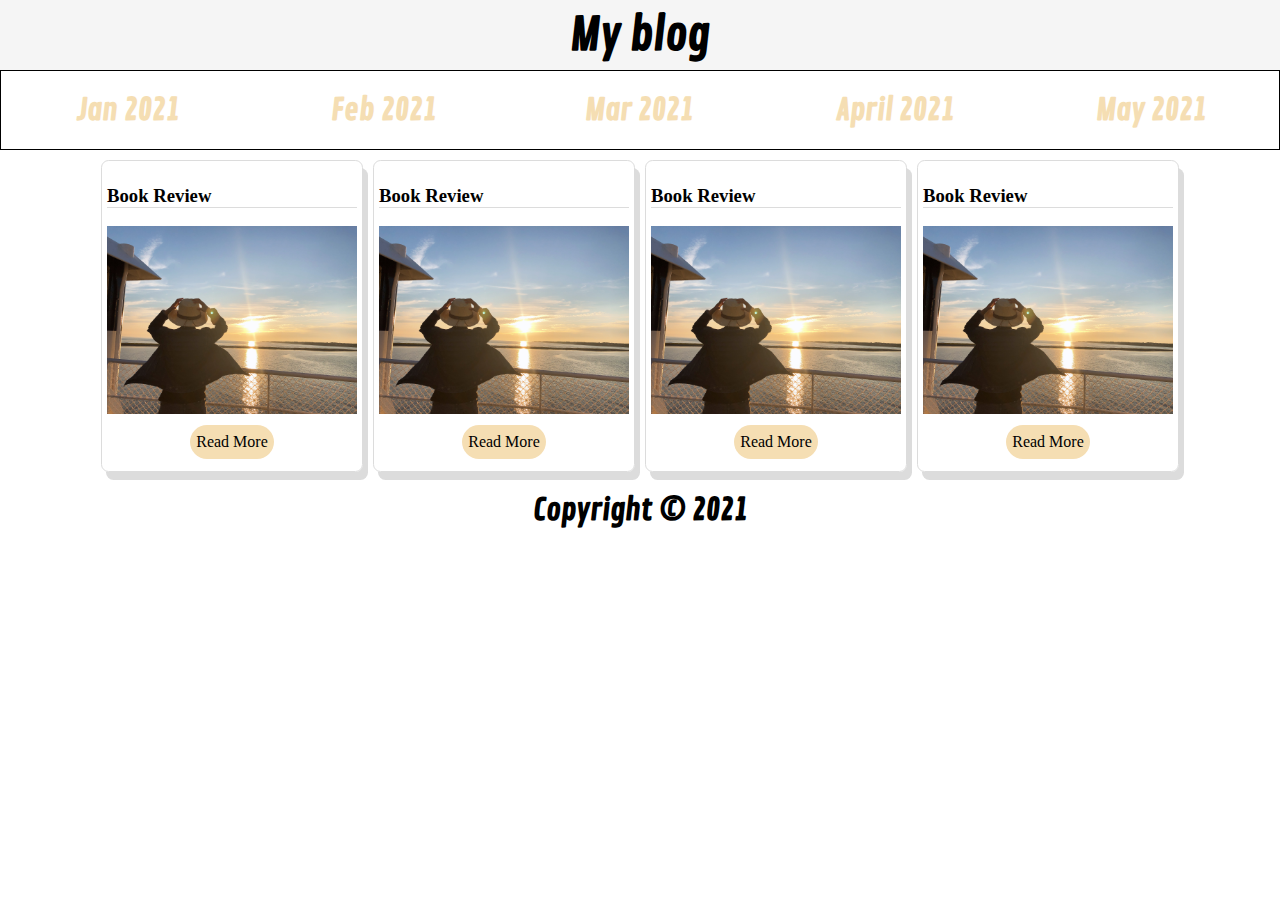
==== index.html @ 85d2d885 "made some changes" ====
<!DOCTYPE html>
<html>
    <head>
        <meta charset="utf-8">
        <meta name="description" content="Example">
        <meta name="viewport" content="width=device-width, initial-scale=1">
        
        <link rel="preconnect" href="https://fonts.gstatic.com">
        <link href="https://fonts.googleapis.com/css2?family=Contrail+One&display=swap" rel="stylesheet">
        <title>Personal Blog | Home </title>
        <link rel="stylesheet" href="CSS/main.css">
       
    </head>
    <body>
        <header>
            <nav>
                <h1><a href="index.html">My blog</a> </h1>
            </nav>
        </header>
        <main id='mainpage'>
            <aside>
                <!-- timeline -->
                <h6><a href="">Jan 2021</a></h6>
                <h6><a href="">Feb 2021</a></h6>
                <h6><a href="">Mar 2021</a></h6>
                <h6><a href="">April 2021</a></h6>
                <h6><a href="">May 2021</a></h6>
            </aside>
            <section id="index" >
                <div class="blogbox">
                    <h3>Book Review</h3>
                    <img src="./images/mainback.jpg" width="250px" >
                    <div class='btn'>
                        <a href="blog-post.html">Read More</a>
                    </div>                       
                </div>
                <div class="blogbox">
                    <h3>Book Review</h3>
                    <img src="./images/mainback.jpg" width="250px" >
                    <div class='btn'>
                        <a href="blog-post.html">Read More</a>
                    </div>                       
                </div>
                <div class="blogbox">
                    <h3>Book Review</h3>
                    <img src="./images/mainback.jpg" width="250px" >
                    <div class='btn'>
                        <a href="blog-post.html">Read More</a>
                    </div>                       
                </div>
                <div class="blogbox">
                    <h3>Book Review</h3>
                    <img src="./images/mainback.jpg" width="250px" >
                    <div class='btn'>
                        <a href="blog-post.html">Read More</a>
                    </div>                       
                </div>
            </section>
        </main>

        <footer>
            <h6>Copyright &copy; 2021 </h6>
        </footer>

        

    </body>
</html>
---- CSS/main.css ----
@import './blog-box.css';
@import './blog-layout.css';
@import 'media.css';
@import './blog-post.css';
body {
	margin: 0;
}

header {
	margin: 0;
	background-color: whitesmoke;
	height: 70px;
}

h1 {
	font-family: 'Contrail One', cursive;
	font-size: 40px;
}
h1 a {
	text-decoration: none;
	color: black;
}
h6 {
	font-family: 'Contrail One', cursive;
	font-size: 30px;
}
nav {
	height: inherit;
}

h6,
nav h1 {
	margin: 0;
	height: inherit;
	display: flex;
	justify-content: center;
	align-items: center;
	transition: 0.3s;
}

nav h1:hover {
	cursor: pointer;
	font-size: 45px;
}
footer {
	margin: 15px;
}

#mainpage {
	display: grid;
	grid-template-rows: 80px;
	grid-template-columns: auto;
	grid-gap: 5px;
}

#mainpage aside {
	grid-row: 1;
}
#mainpage section {
	grid-row: 2;
}
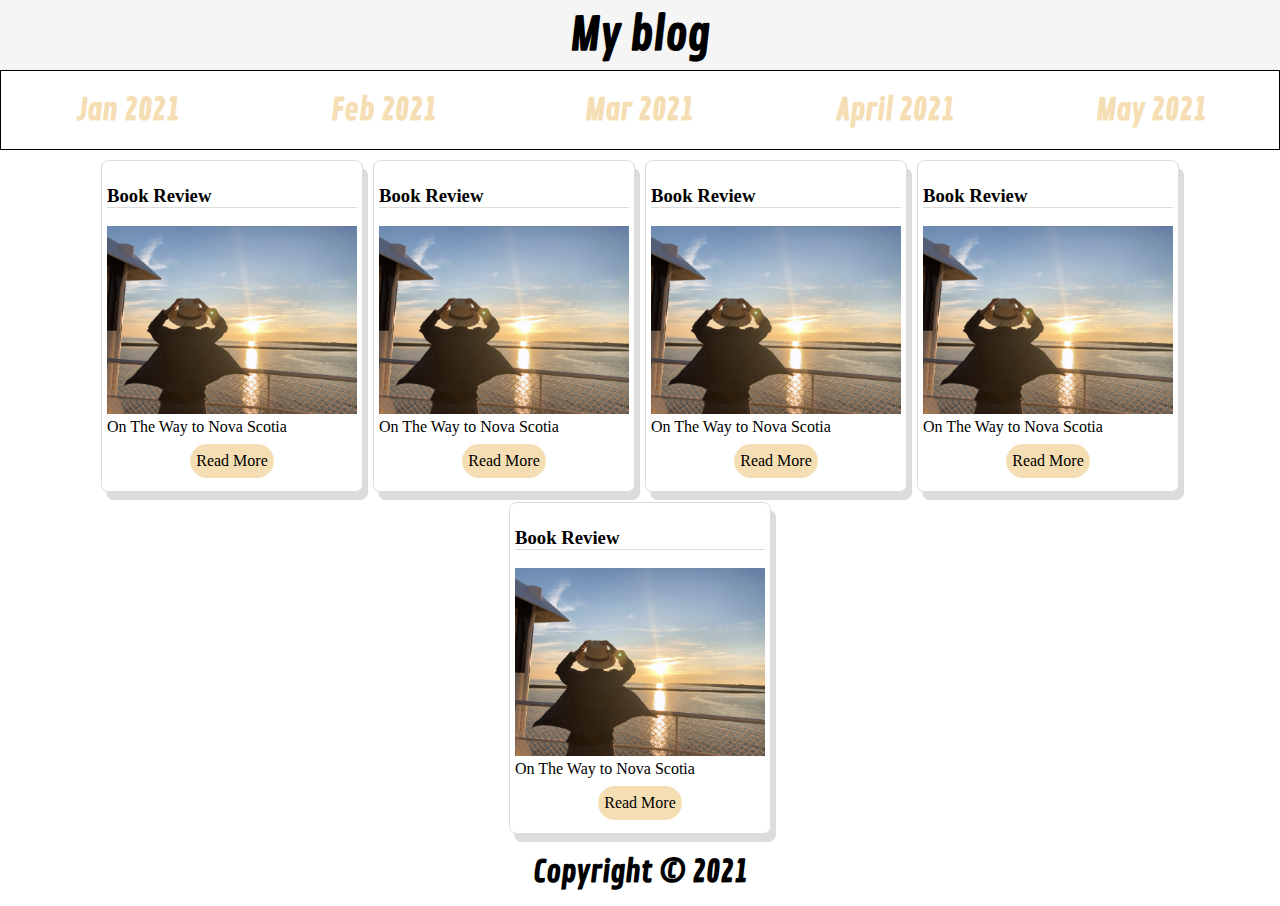
==== commit 13826d07: "add a figcaption and mediaquery" ====
--- a/index.html
+++ b/index.html
@@ -4,7 +4,6 @@
         <meta charset="utf-8">
         <meta name="description" content="Example">
         <meta name="viewport" content="width=device-width, initial-scale=1">
-        
         <link rel="preconnect" href="https://fonts.gstatic.com">
         <link href="https://fonts.googleapis.com/css2?family=Contrail+One&display=swap" rel="stylesheet">
         <title>Personal Blog | Home </title>
@@ -20,41 +19,69 @@
         <main id='mainpage'>
             <aside>
                 <!-- timeline -->
-                <h6><a href="">Jan 2021</a></h6>
-                <h6><a href="">Feb 2021</a></h6>
-                <h6><a href="">Mar 2021</a></h6>
-                <h6><a href="">April 2021</a></h6>
-                <h6><a href="">May 2021</a></h6>
+                <h6 id="Jan"><a href="">Jan 2021</a></h6>
+                <h6 id ="Feb"><a href="">Feb 2021</a></h6>
+                <h6 id="Mar"><a href="">Mar 2021</a></h6>
+                <h6 id="Apr"><a href="">April 2021</a></h6>
+                <h6 id="May"><a href="">May 2021</a></h6>
             </aside>
             <section id="index" >
                 <div class="blogbox">
                     <h3>Book Review</h3>
-                    <img src="./images/mainback.jpg" width="250px" >
+                    <figure>
+                        <img src="./images/mainback.jpg" width="250px" >
+                        <figcaption>On The Way to Nova Scotia </figcaption>
+                    </figure>
+                   
                     <div class='btn'>
                         <a href="blog-post.html">Read More</a>
                     </div>                       
                 </div>
                 <div class="blogbox">
                     <h3>Book Review</h3>
-                    <img src="./images/mainback.jpg" width="250px" >
+                    <figure>
+                        <img src="./images/mainback.jpg" width="250px" >
+                        <figcaption>On The Way to Nova Scotia </figcaption>
+                    </figure>
+                   
                     <div class='btn'>
                         <a href="blog-post.html">Read More</a>
                     </div>                       
                 </div>
                 <div class="blogbox">
                     <h3>Book Review</h3>
-                    <img src="./images/mainback.jpg" width="250px" >
+                    <figure>
+                        <img src="./images/mainback.jpg" width="250px" >
+                        <figcaption>On The Way to Nova Scotia </figcaption>
+                    </figure>
+                   
                     <div class='btn'>
                         <a href="blog-post.html">Read More</a>
                     </div>                       
                 </div>
                 <div class="blogbox">
                     <h3>Book Review</h3>
-                    <img src="./images/mainback.jpg" width="250px" >
+                    <figure>
+                        <img src="./images/mainback.jpg" width="250px" >
+                        <figcaption>On The Way to Nova Scotia </figcaption>
+                    </figure>
+                   
                     <div class='btn'>
                         <a href="blog-post.html">Read More</a>
                     </div>                       
                 </div>
+                <div class="blogbox">
+                    <h3>Book Review</h3>
+                    <figure>
+                        <img src="./images/mainback.jpg" width="250px" >
+                        <figcaption>On The Way to Nova Scotia </figcaption>
+                    </figure>
+                   
+                    <div class='btn'>
+                        <a href="blog-post.html">Read More</a>
+                    </div>                       
+                </div>
+                
             </section>
         </main>
 
--- a/CSS/main.css
+++ b/CSS/main.css
@@ -1,6 +1,5 @@
 @import './blog-box.css';
 @import './blog-layout.css';
-@import 'media.css';
 @import './blog-post.css';
 body {
 	margin: 0;
@@ -59,3 +58,31 @@
 #mainpage section {
 	grid-row: 2;
 }
+
+@media screen and (max-width: 650px) {
+	#mainpage aside a {
+		font-size: 20px;
+	}
+	#mainpage aside {
+		display: grid;
+		grid-template-rows: repeat(2, 40px);
+		grid-template-columns: repeat(6, 1fr);
+		grid-template-areas: 'l tl tl tr tr r' 'bl bl bm bm br br';
+	}
+
+	#Jan {
+		grid-area: tl;
+	}
+	#Feb {
+		grid-area: tr;
+	}
+	#Mar {
+		grid-area: bl;
+	}
+	#Apr {
+		grid-area: bm;
+	}
+	#May {
+		grid-area: br;
+	}
+}
